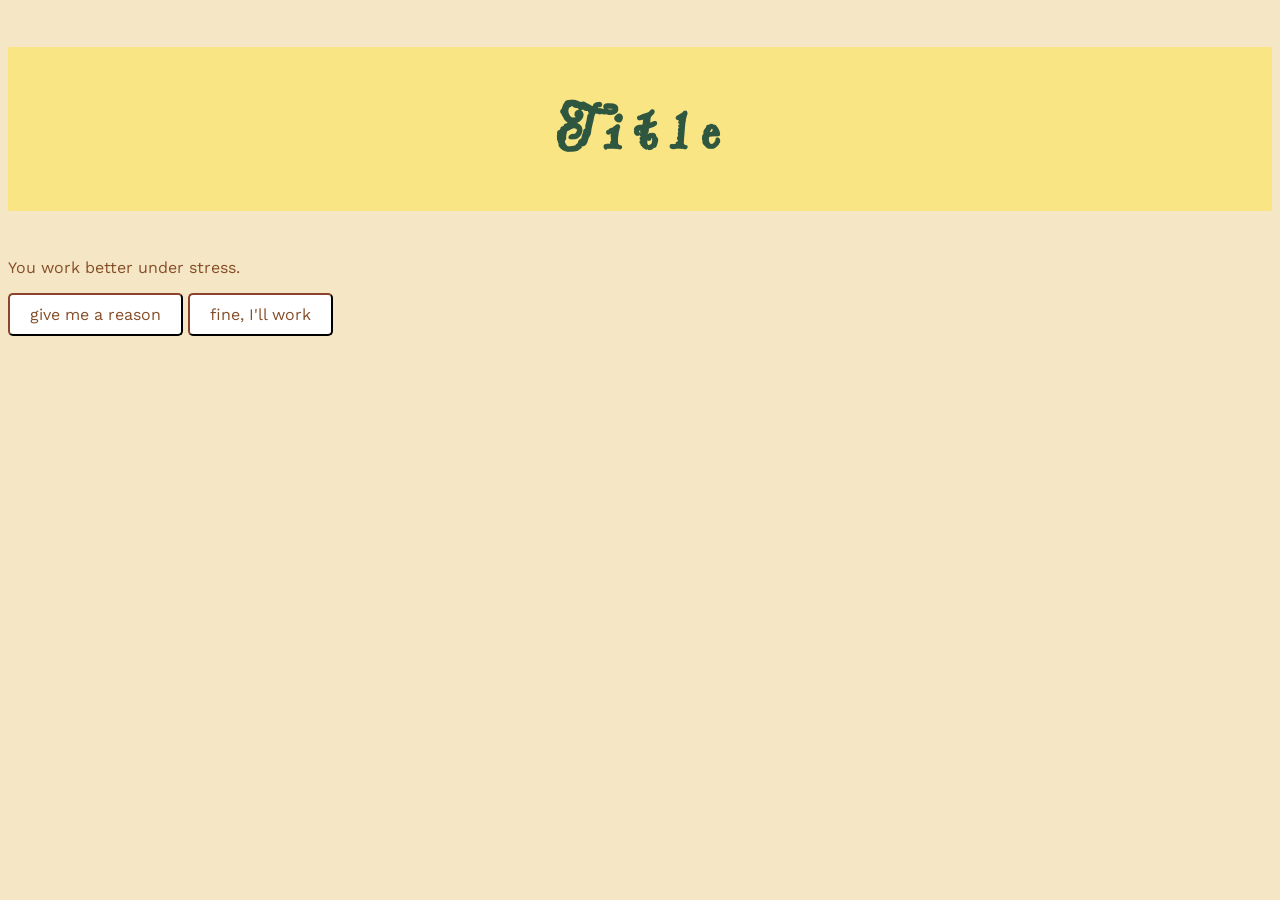
==== index.html @ 95cfefc0 "initial commit" ====
<!DOCTYPE html>
<html lang="en">
<head>
    <meta charset="UTF-8">
    <title>Title</title>

    <link rel="preconnect" href="https://fonts.googleapis.com">
    <link rel="preconnect" href="https://fonts.gstatic.com" crossorigin>
    <link href="https://fonts.googleapis.com/css2?family=Are+You+Serious&family=Work+Sans:ital,wght@0,100..900;1,100..900&display=swap" rel="stylesheet">

    <style>
        body {
            background-color: #f5e7c5;
            color: #854e29;
            font-family: "Work Sans", sans-serif;
        }
        h1 {
            padding: 40px;
            text-align: center;
            background-color: #fae584;
            color: #2f5740;
            font-family: "Are You Serious", cursive;
            font-size: 70px;
        }
        button {
            background-color: white;
            color: #854e29;
            padding: 10px 20px;
            border-color: #371b12;
            border-width: 2px;
            border-radius: 5px;
            font-size: 16px;
            font-family: "Work Sans", sans-serif;
        }
        button:hover {
            background-color: #371b12;
            color: white;
        }
    </style>

</head>
<body>

<div class="header">
    <h1>T i t l e</h1>
</div>

<div>
    <p>You work better under stress.</p>
    <button type="button">give me a reason</button>
    <button type="button">fine, I'll work</button>
</div>

</body>
</html>
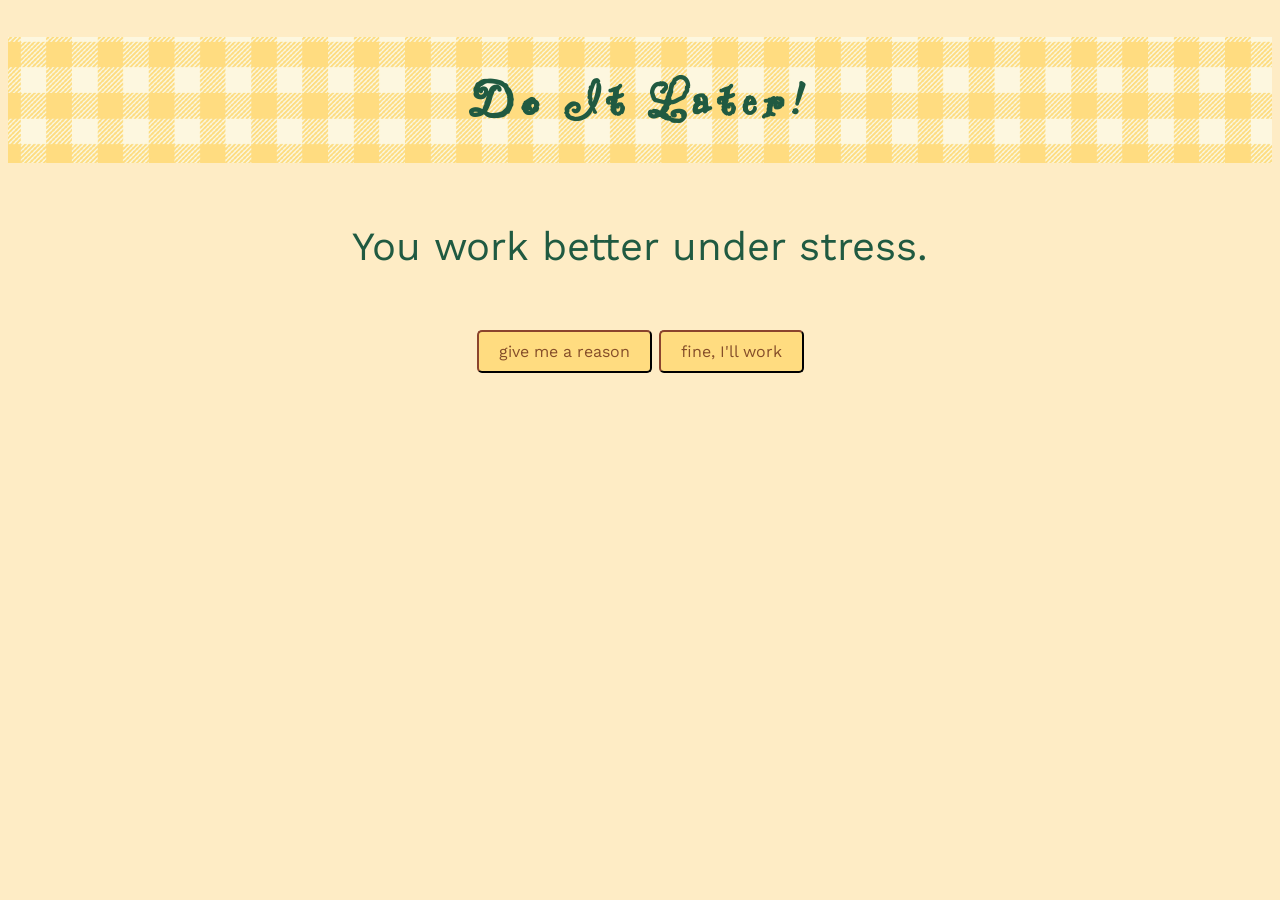
==== commit 7c87963a: "start js code and alter main html" ====
--- a/index.html
+++ b/index.html
@@ -4,51 +4,26 @@
     <meta charset="UTF-8">
     <title>Title</title>
 
+    <link rel="stylesheet" href="style.css">
+    <script src="script.js"></script>
     <link rel="preconnect" href="https://fonts.googleapis.com">
     <link rel="preconnect" href="https://fonts.gstatic.com" crossorigin>
     <link href="https://fonts.googleapis.com/css2?family=Are+You+Serious&family=Work+Sans:ital,wght@0,100..900;1,100..900&display=swap" rel="stylesheet">
 
-    <style>
-        body {
-            background-color: #f5e7c5;
-            color: #854e29;
-            font-family: "Work Sans", sans-serif;
-        }
-        h1 {
-            padding: 40px;
-            text-align: center;
-            background-color: #fae584;
-            color: #2f5740;
-            font-family: "Are You Serious", cursive;
-            font-size: 70px;
-        }
-        button {
-            background-color: white;
-            color: #854e29;
-            padding: 10px 20px;
-            border-color: #371b12;
-            border-width: 2px;
-            border-radius: 5px;
-            font-size: 16px;
-            font-family: "Work Sans", sans-serif;
-        }
-        button:hover {
-            background-color: #371b12;
-            color: white;
-        }
-    </style>
-
 </head>
 <body>
 
-<div class="header">
-    <h1>T i t l e</h1>
+<div class="header" style="margin-bottom: 30px">
+    <h1>Do It Later!</h1>
 </div>
 
-<div>
+<div class="words" style="text-align: center; margin: 60px 0;">
     <p>You work better under stress.</p>
-    <button type="button">give me a reason</button>
-    <button type="button">fine, I'll work</button>
+</div>
+
+<div style="text-align: center">
+    <button type="button" id="reasonBtn">give me a reason</button>
+    <button type="button" id="workBtn">fine, I'll work</button>
 </div>
 
 </body>
--- a/style.css
+++ b/style.css
@@ -0,0 +1,36 @@
+body {
+    background-color: #FEECC5;
+    color: #205A41;
+    font-family: "Work Sans", sans-serif;
+    font-size: 20px;
+}
+h1 {
+    padding: 30px;
+    text-align: center;
+    background-image: url(yellow-tartan.png);
+    color: #205A41;
+    font-family: "Are You Serious", cursive;
+    font-size: 55px;
+    letter-spacing: 7px;
+}
+button {
+    background-color: #FFDC80;
+    color: #854e29;
+    padding: 10px 20px;
+    border-color: #371b12;
+    border-width: 2px;
+    border-radius: 5px;
+    font-size: 16px;
+    font-family: "Work Sans", sans-serif;
+}
+button:hover {
+    background-color: #371b12;
+    color: #FDF7DF;
+}
+
+.words {
+    background-color: #FEECC5;
+    color: #205A41;
+    font-family: "Work Sans", sans-serif;
+    font-size: 40px;
+}
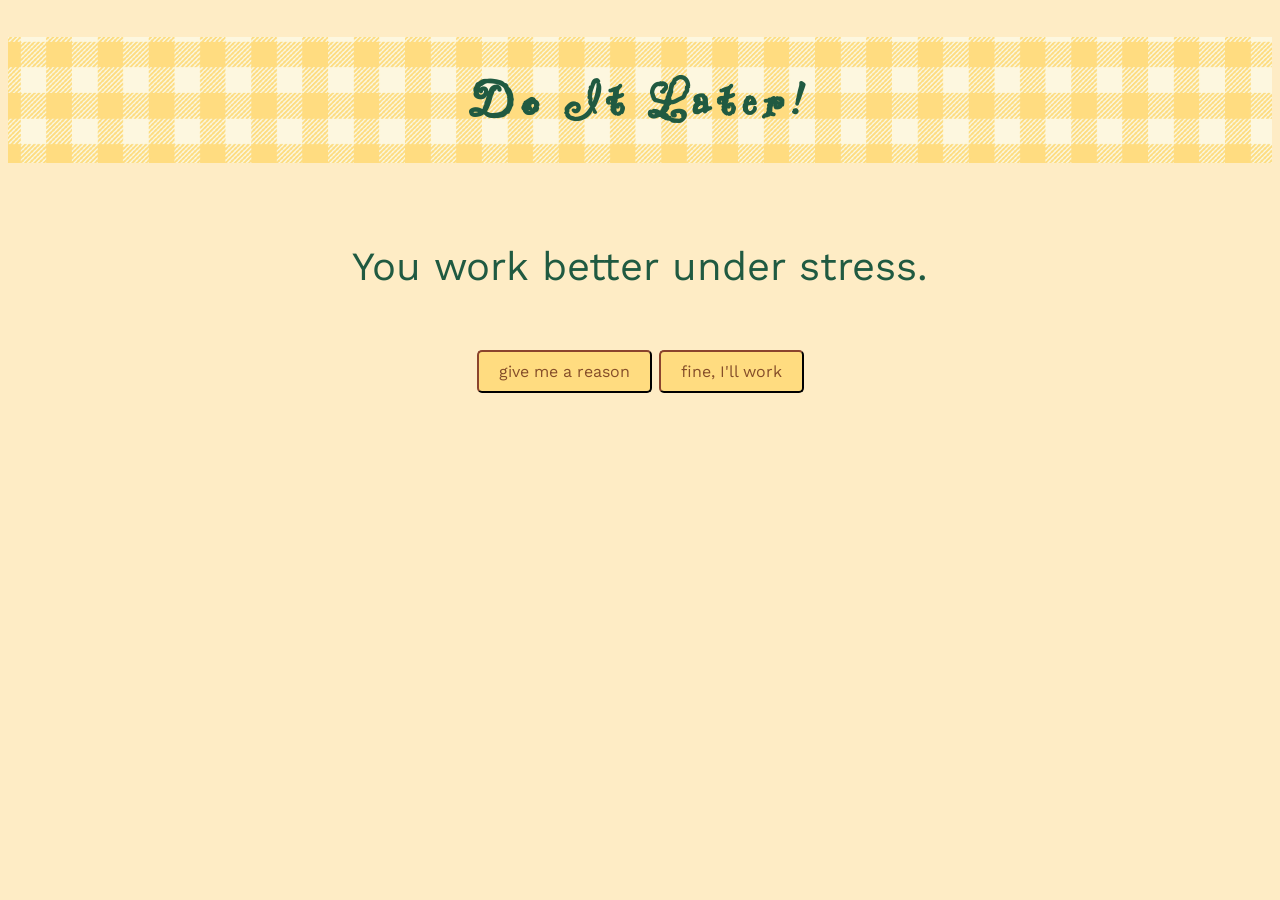
==== commit c7e2e6b2: "create 'fine, i'll work' page" ====
--- a/index.html
+++ b/index.html
@@ -2,28 +2,24 @@
 <html lang="en">
 <head>
     <meta charset="UTF-8">
-    <title>Title</title>
+    <title>Do It Later!</title>
 
     <link rel="stylesheet" href="style.css">
-    <script src="script.js"></script>
+    <script src="script.js" defer></script>        <!-- defer will make script wait until html is loaded -->
     <link rel="preconnect" href="https://fonts.googleapis.com">
     <link rel="preconnect" href="https://fonts.gstatic.com" crossorigin>
     <link href="https://fonts.googleapis.com/css2?family=Are+You+Serious&family=Work+Sans:ital,wght@0,100..900;1,100..900&display=swap" rel="stylesheet">
-
 </head>
 <body>
-
-<div class="header" style="margin-bottom: 30px">
-    <h1>Do It Later!</h1>
-</div>
+    <script src="header.js"></script>
 
 <div class="words" style="text-align: center; margin: 60px 0;">
-    <p>You work better under stress.</p>
+    <p id="excuse">You work better under stress.</p>
 </div>
 
 <div style="text-align: center">
-    <button type="button" id="reasonBtn">give me a reason</button>
-    <button type="button" id="workBtn">fine, I'll work</button>
+    <button type="button" id="excuseBtn">give me a reason</button>
+    <button type="button" onclick="window.location.href='work.html';">fine, I'll work</button>
 </div>
 
 </body>
--- a/style.css
+++ b/style.css
@@ -3,6 +3,8 @@
     color: #205A41;
     font-family: "Work Sans", sans-serif;
     font-size: 20px;
+    justify-content: center;
+    align-items: center;
 }
 h1 {
     padding: 30px;
@@ -12,6 +14,7 @@
     font-family: "Are You Serious", cursive;
     font-size: 55px;
     letter-spacing: 7px;
+    margin-bottom: 80px;
 }
 button {
     background-color: #FFDC80;
@@ -33,4 +36,9 @@
     color: #205A41;
     font-family: "Work Sans", sans-serif;
     font-size: 40px;
-}+}
+
+.bdy {
+    margin: 40px;
+}
+
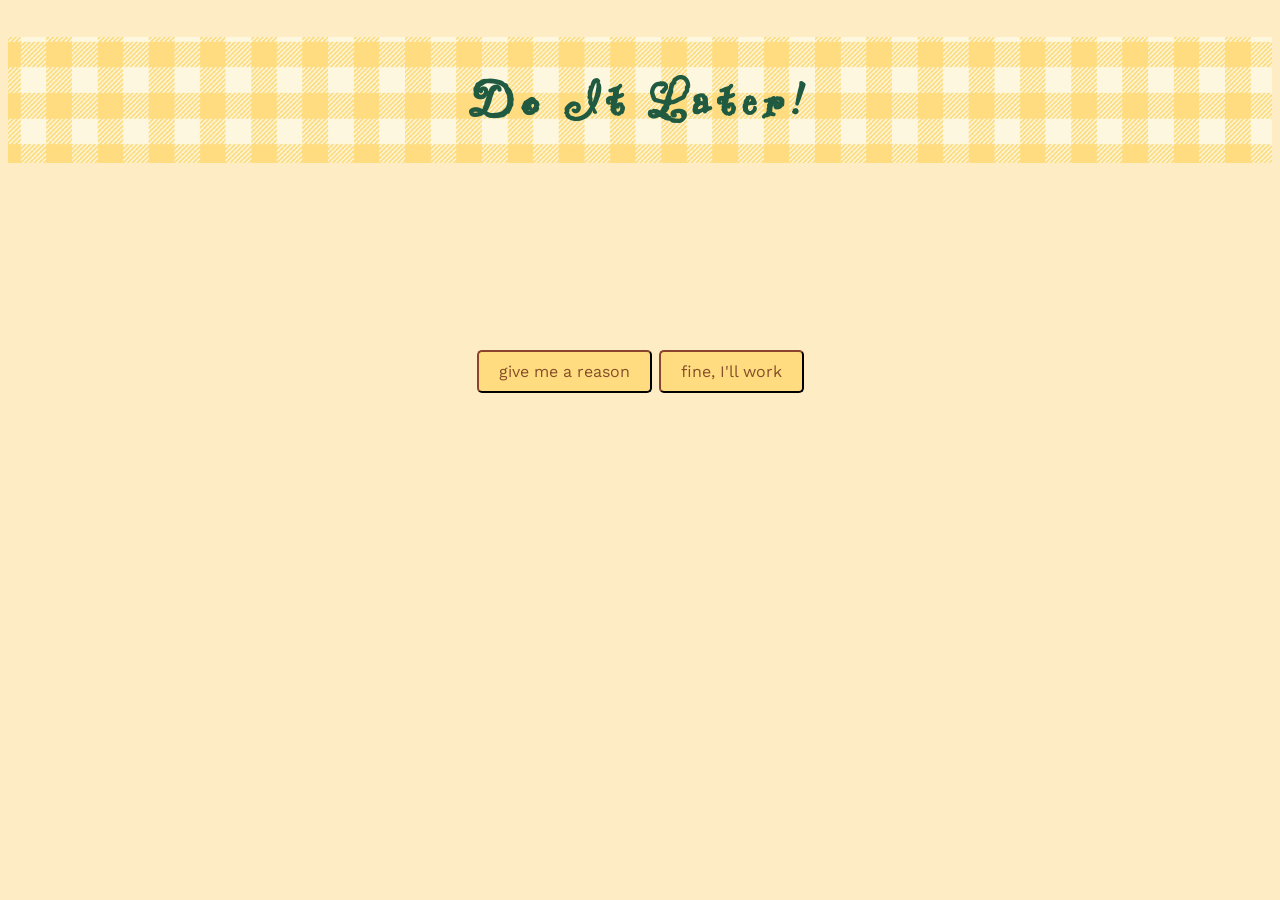
==== commit 688eaa06: "add sound effects and voice" ====
--- a/index.html
+++ b/index.html
@@ -14,12 +14,13 @@
     <script src="header.js"></script>
 
 <div class="words" style="text-align: center; margin: 60px 0;">
-    <p id="excuse">You work better under stress.</p>
+    <p id="excuse">&nbsp</p>
 </div>
 
 <div style="text-align: center">
-    <button type="button" id="excuseBtn">give me a reason</button>
-    <button type="button" onclick="window.location.href='work.html';">fine, I'll work</button>
+    <audio id="button-press" src="button-press.mp3"></audio>
+    <button class="button" id="excuseBtn" onclick="document.getElementById('button-press').play()">give me a reason</button>
+    <button class="button" onclick="document.getElementById('button-press').play(); window.location.href='work.html';">fine, I'll work</button>
 </div>
 
 </body>
--- a/style.css
+++ b/style.css
@@ -16,7 +16,7 @@
     letter-spacing: 7px;
     margin-bottom: 80px;
 }
-button {
+.button {
     background-color: #FFDC80;
     color: #854e29;
     padding: 10px 20px;
@@ -25,10 +25,38 @@
     border-radius: 5px;
     font-size: 16px;
     font-family: "Work Sans", sans-serif;
+    position: relative;
+    overflow: hidden;
 }
-button:hover {
+.button:hover {
     background-color: #371b12;
     color: #FDF7DF;
+}
+
+.button::after {
+    content:"";
+    position: absolute;
+    top: -50%;
+    left: -60%;
+    width: 40%;
+    height: 200%;
+    background: linear-gradient(
+        120deg,
+        transparent,
+        rgba(255,255,255,0.7),
+        transparent
+    );
+    transform: rotate(25deg);
+    opacity: 0;
+}
+.button.run-glint::after {
+    animation: glint 1.2s ease-in-out;
+}
+
+@keyframes glint {
+    0% { left: -60%; opacity: 0; }
+    30% { opacity: 1; }
+    100% { left: 120%; opacity: 0; }
 }
 
 .words {
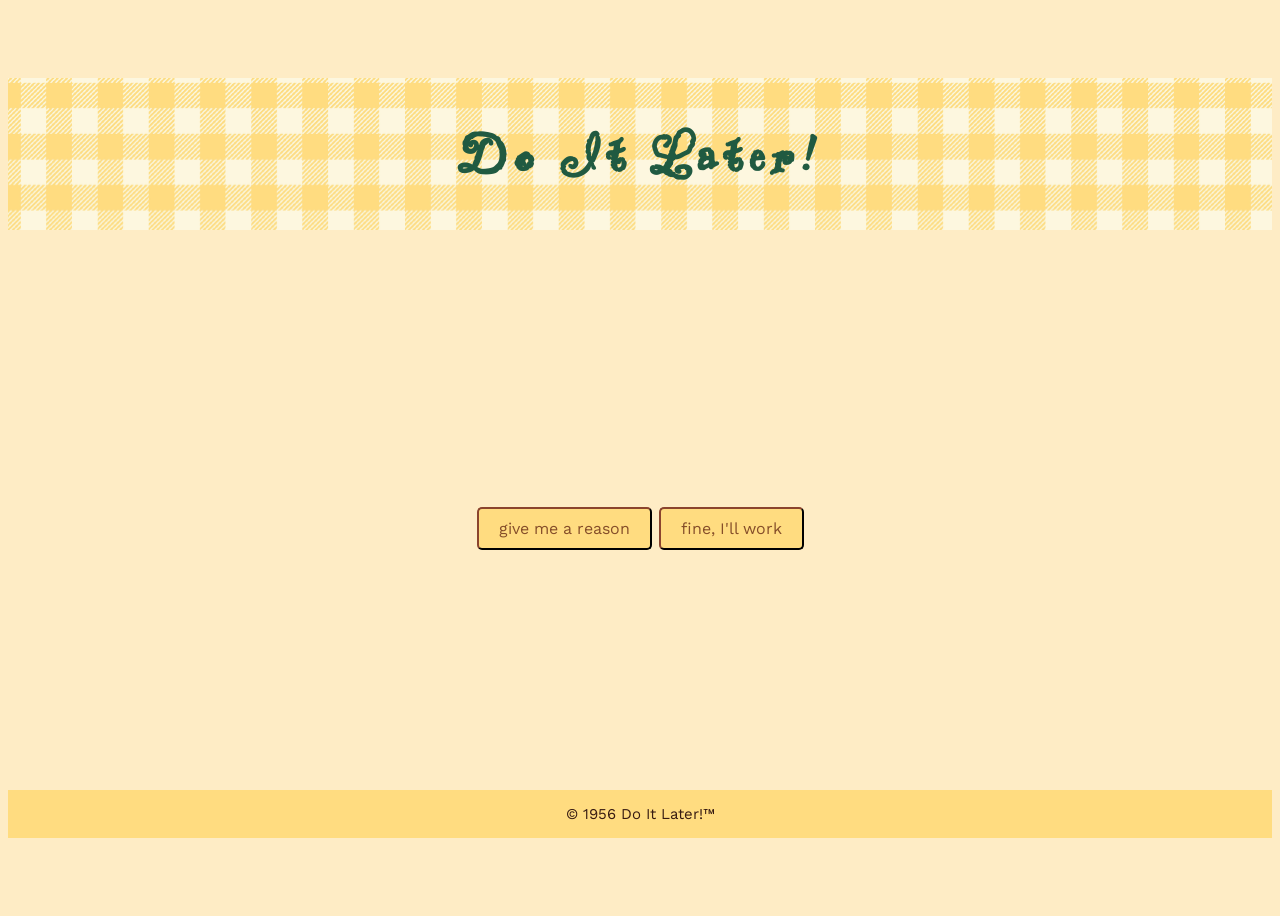
==== commit d1150ce9: "add footer and polish pages" ====
--- a/index.html
+++ b/index.html
@@ -11,7 +11,7 @@
     <link href="https://fonts.googleapis.com/css2?family=Are+You+Serious&family=Work+Sans:ital,wght@0,100..900;1,100..900&display=swap" rel="stylesheet">
 </head>
 <body>
-    <script src="header.js"></script>
+<script src="header.js"></script>
 
 <div class="words" style="text-align: center; margin: 60px 0;">
     <p id="excuse">&nbsp</p>
@@ -22,6 +22,10 @@
     <button class="button" id="excuseBtn" onclick="document.getElementById('button-press').play()">give me a reason</button>
     <button class="button" onclick="document.getElementById('button-press').play(); window.location.href='work.html';">fine, I'll work</button>
 </div>
+<br><br><br><br><br><br><br><br><br><br>
+</body>
 
-</body>
+<footer>
+    <p>&copy; 1956 Do It Later!™</p>
+</footer>
 </html>
--- a/style.css
+++ b/style.css
@@ -5,16 +5,22 @@
     font-size: 20px;
     justify-content: center;
     align-items: center;
+    min-height: 100vh;
+    display: flex;
+    flex-direction: column;
+    overflow-x: hidden;
 }
-h1 {
-    padding: 30px;
+.header {
+    box-sizing: border-box;
     text-align: center;
     background-image: url(yellow-tartan.png);
     color: #205A41;
     font-family: "Are You Serious", cursive;
-    font-size: 55px;
+    font-size: 30px;
     letter-spacing: 7px;
+    margin-top: 0;
     margin-bottom: 80px;
+    width: 100%;
 }
 .button {
     background-color: #FFDC80;
@@ -70,3 +76,31 @@
     margin: 40px;
 }
 
+.scroll-container {
+    overflow: hidden;
+    white-space: nowrap;
+    display: flex;
+    font-size: 30px;
+    font-weight: bold;
+}
+
+.scroll-text {
+    display: inline-block;
+    padding-left: 100%;
+    animation: marquee 20s linear infinite;
+}
+
+@keyframes marquee {
+    0% { transform: translateX(0); }
+    100% { transform: translateX(-100%); }
+}
+
+
+footer {
+    background: #FFDC80;
+    color: #371b12;
+    text-align: center;
+    box-sizing: border-box;
+    font-size: 15px;
+    width: 100%;
+}
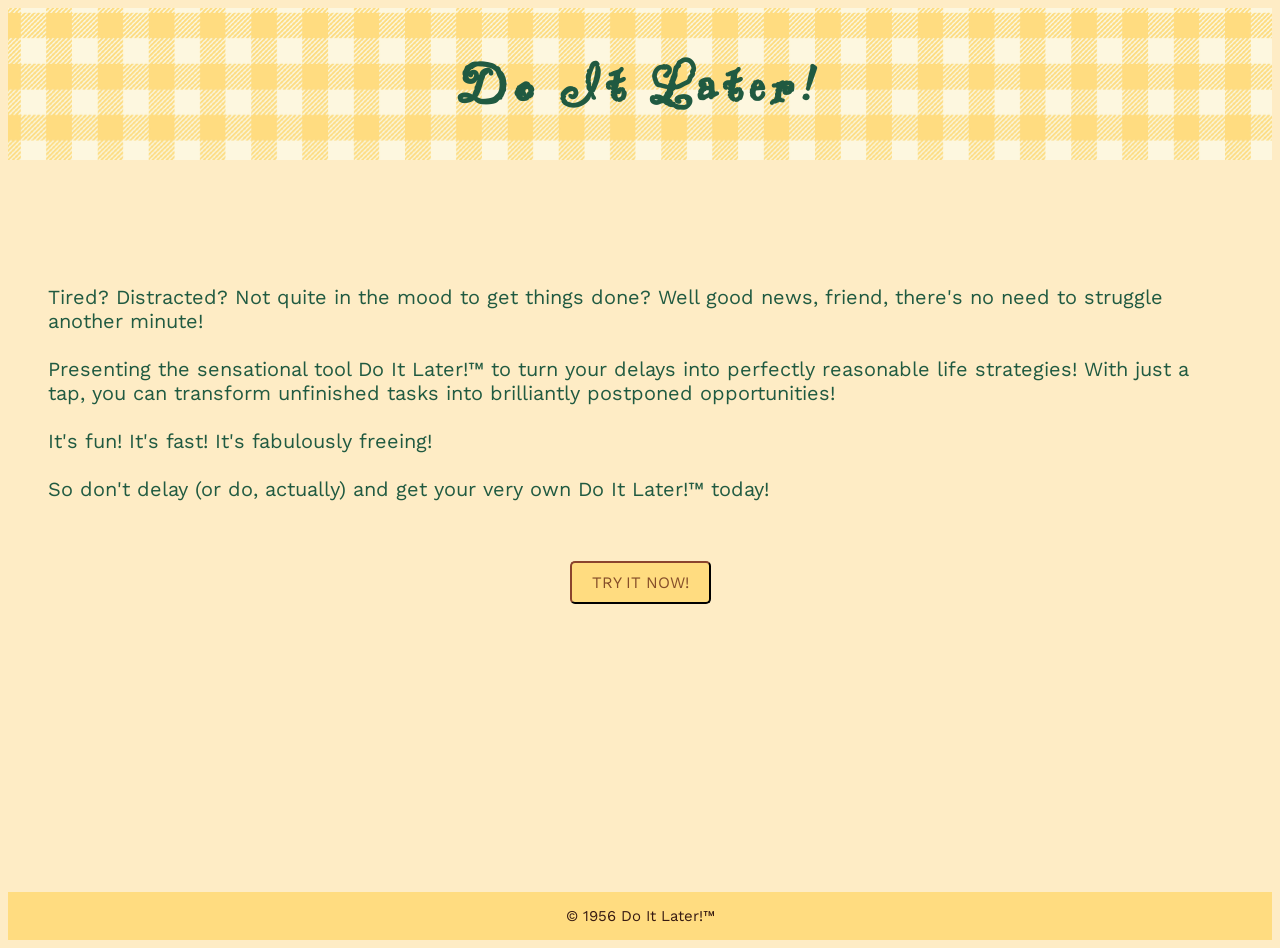
==== commit b243d97a: "rename files for github pages" ====
--- a/index.html
+++ b/index.html
@@ -2,10 +2,10 @@
 <html lang="en">
 <head>
     <meta charset="UTF-8">
-    <title>Do It Later!</title>
+    <title>Do it Later!</title>
 
     <link rel="stylesheet" href="style.css">
-    <script src="script.js" defer></script>        <!-- defer will make script wait until html is loaded -->
+    <script src="script.js" defer></script>
     <link rel="preconnect" href="https://fonts.googleapis.com">
     <link rel="preconnect" href="https://fonts.gstatic.com" crossorigin>
     <link href="https://fonts.googleapis.com/css2?family=Are+You+Serious&family=Work+Sans:ital,wght@0,100..900;1,100..900&display=swap" rel="stylesheet">
@@ -13,18 +13,31 @@
 <body>
 <script src="header.js"></script>
 
-<div class="words" style="text-align: center; margin: 60px 0;">
-    <p id="excuse">&nbsp</p>
-</div>
+    <div class="scroll-container">
+        <div class="scroll-text">NOW INTRODUCING: THE MARVELOUS, TIME-SAVING WONDER OF MODERN LIFE! &nbsp;</div>
+        <div class="scroll-text">NOW INTRODUCING: THE MARVELOUS, TIME-SAVING WONDER OF MODERN LIFE! &nbsp;</div>
+    </div>
 
-<div style="text-align: center">
-    <audio id="button-press" src="button-press.mp3"></audio>
-    <button class="button" id="excuseBtn" onclick="document.getElementById('button-press').play()">give me a reason</button>
-    <button class="button" onclick="document.getElementById('button-press').play(); window.location.href='work.html';">fine, I'll work</button>
-</div>
-<br><br><br><br><br><br><br><br><br><br>
+    <div class="bdy">
+        <p>
+            Tired? Distracted? Not quite in the mood to get things done? Well good news, friend, there's no
+            need to struggle another minute!
+            <br><br>
+            Presenting the sensational tool Do It Later!™ to turn your delays into perfectly reasonable
+            life strategies! With just a tap, you can transform unfinished tasks into brilliantly
+            postponed opportunities!
+            <br><br>
+            It's fun! It's fast! It's fabulously freeing!
+            <br><br>
+            So don't delay (or do, actually) and get your very own Do It Later!™ today!
+        </p>
+    </div>
+
+    <div style="text-align: center">
+        <button class="button" onclick="window.location.href='index.html';">TRY IT NOW!</button>
+    </div>
+<br><br><br><br><br><br><br><br><br><br><br><br>
 </body>
-
 <footer>
     <p>&copy; 1956 Do It Later!™</p>
 </footer>
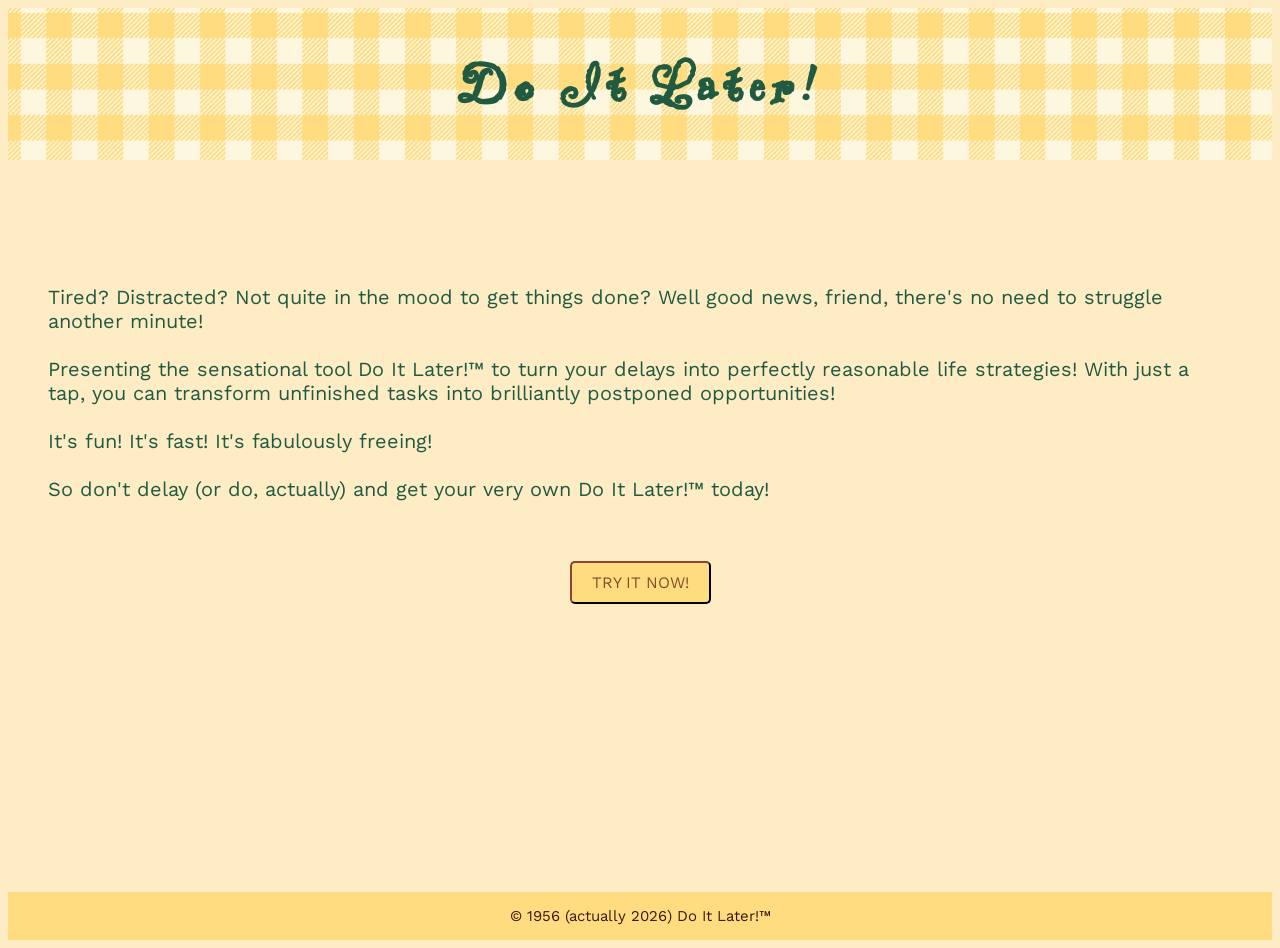
==== commit 424b2a3d: "update footer for clarity" ====
--- a/index.html
+++ b/index.html
@@ -34,11 +34,11 @@
     </div>
 
     <div style="text-align: center">
-        <button class="button" onclick="window.location.href='index.html';">TRY IT NOW!</button>
+        <button class="button" onclick="window.location.href='tool.html';">TRY IT NOW!</button>
     </div>
 <br><br><br><br><br><br><br><br><br><br><br><br>
 </body>
 <footer>
-    <p>&copy; 1956 Do It Later!™</p>
+    <p>&copy; 1956 (actually 2026) Do It Later!™</p>
 </footer>
 </html>
